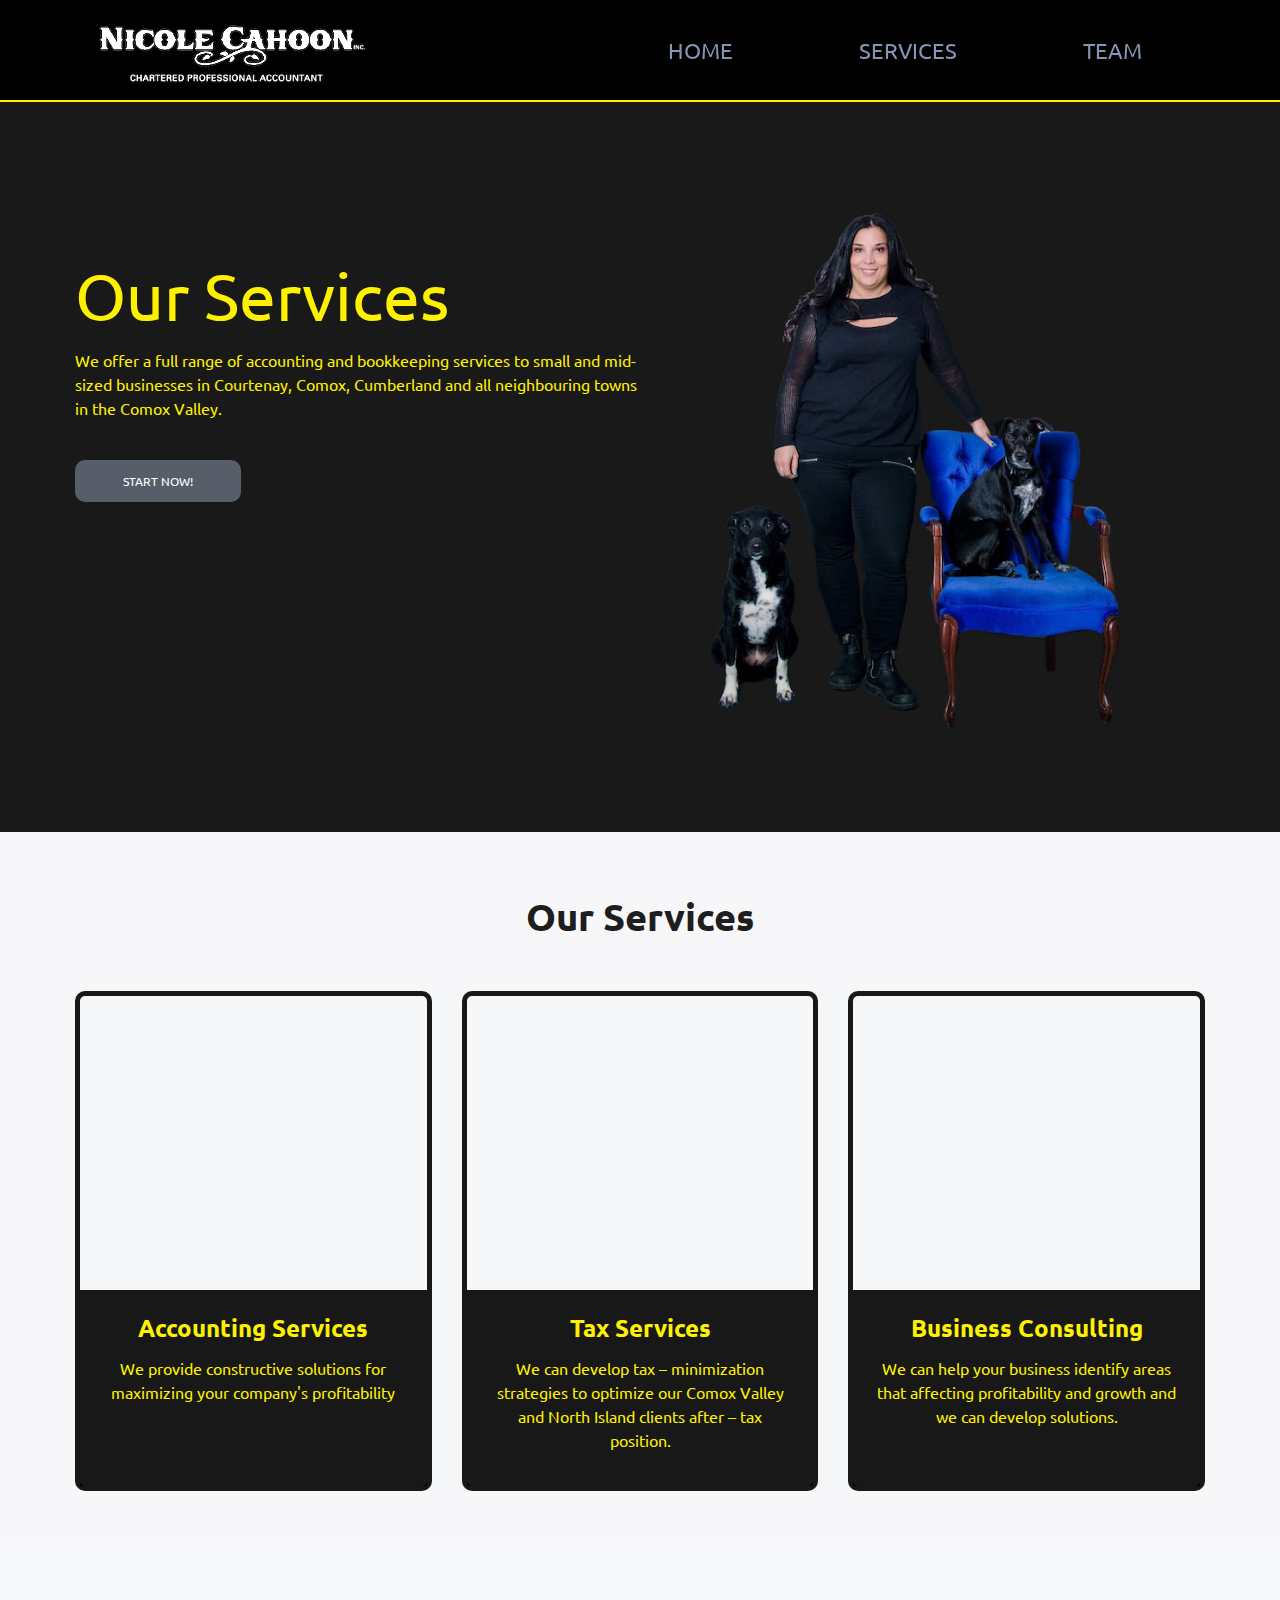
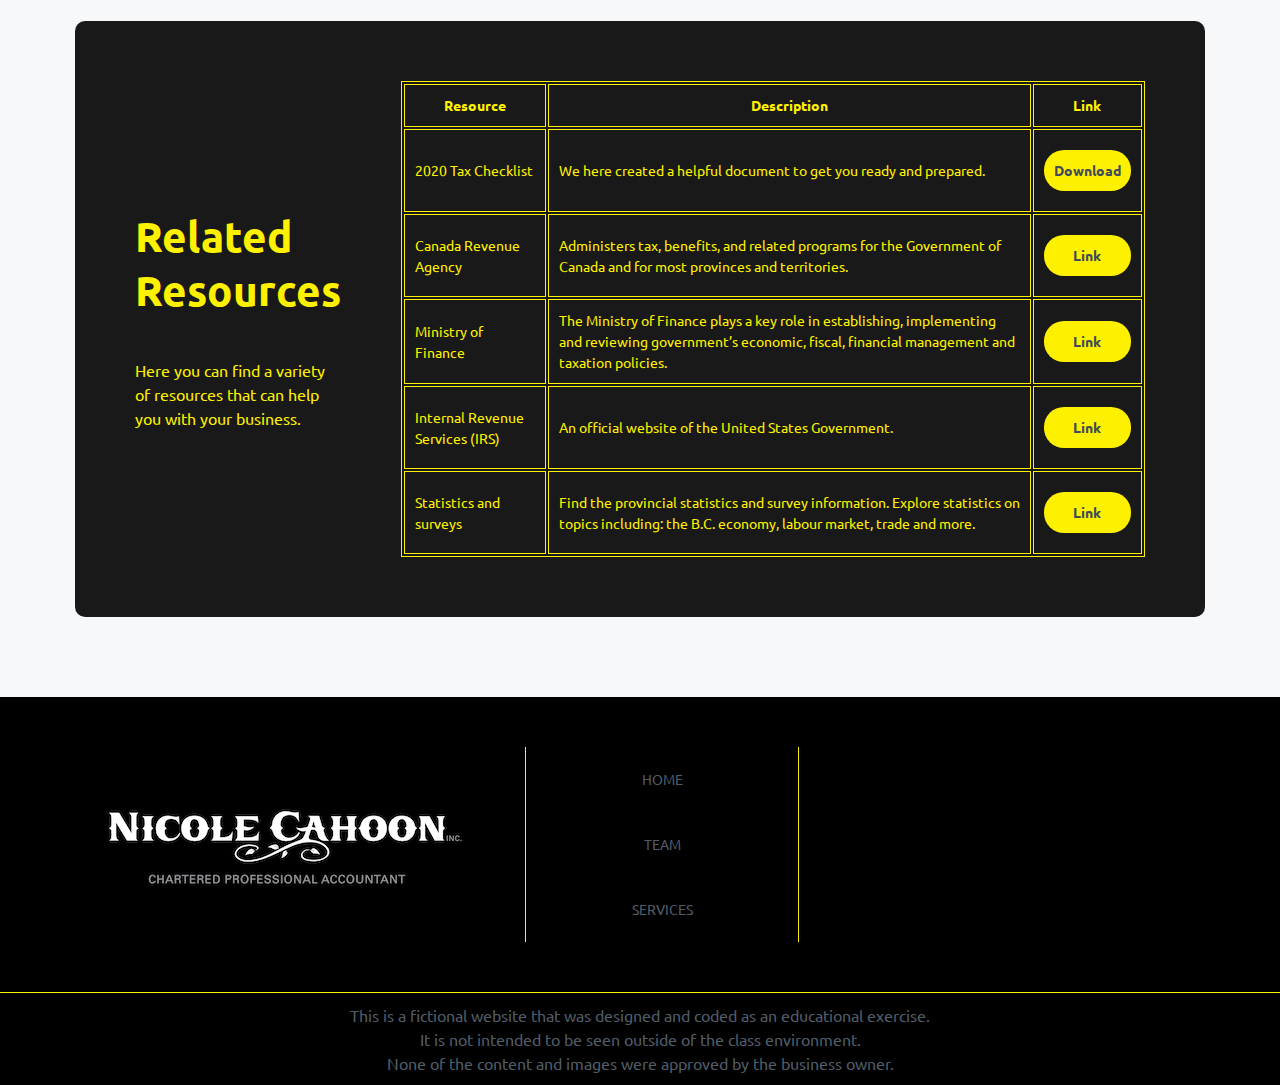
==== services.html @ a98b62b7 "Submit services page" ====
<!DOCTYPE html>
<html lang="en">

<head>
  <meta charset="UTF-8" />
  <meta name="viewport" content="width=device-width, initial-scale=1.0" />
  <title>Nicole Cahoon CPA</title>
  <link rel="stylesheet" href="style.css" />
  <link rel="preconnect" href="https://fonts.googleapis.com" />
  <link rel="preconnect" href="https://fonts.gstatic.com" crossorigin />
  <link
    href="https://fonts.googleapis.com/css2?family=Ubuntu:ital,wght@0,300;0,400;0,500;0,700;1,300;1,400;1,500;1,700&display=swap"
    rel="stylesheet" />
  <link rel="stylesheet" href="https://cdnjs.cloudflare.com/ajax/libs/font-awesome/4.7.0/css/font-awesome.min.css" />
</head>

<body>
  <header class="dark-background">
    <div class="header-container content-width">
      <img class="header-logo" src="./images/Logo.png" alt="logo" />
      <nav>
        <a class="toggle" onclick="showNav()"><i class="fa fa-bars" aria-hidden="true"></i></a>
        <ul id="nav-items">
          <li><a href="index.html">Home</a></li>
          <li><a href="services.html">Services</a></li>
          <li><a href="team.html">Team</a></li>
        </ul>
      </nav>
    </div>
  </header>
  <main>
    <section class="hero dark-background-transparent-dark">
      <div class="hero-container content-width">
        <h1>Our Services</h1>
        <p>
          We offer a full range of accounting and bookkeeping services to small and mid-sized businesses in Courtenay,
          Comox, Cumberland and all neighbouring towns in the Comox Valley.
        </p>
        <a class="button" href="#">Start Now!</a>
      </div>
    </section>
    <section class="services dark-background-transparent-light">
      <div class="content-width">
        <h2>Our Services</h2>
        <div class="services-cards bright-background-transparent">
          <div class="service-card accounting">
            <div class="service-card-text dark-background-transparent-dark">
              <h3>Accounting Services</h3>
              <p>
                We provide constructive solutions for maximizing your company's profitability
              </p>
            </div>
          </div>
          <div class="service-card tax">
            <div class="service-card-text dark-background-transparent-dark">
              <h3>Tax Services</h3>
              <p>
                We can develop tax – minimization strategies to optimize our Comox Valley and North Island clients after
                –
                tax position.
              </p>
            </div>
          </div>
          <div class="service-card consulting">
            <div class="service-card-text dark-background-transparent-dark">
              <h3>Business Consulting</h3>
              <p>
                We can help your business identify areas that affecting profitability and growth and we can develop
                solutions.
              </p>
            </div>
          </div>
        </div>
    </section>
    <section class="resources bright-background-transparent">
      <div class="resources-container content-width">
        <div class="resources-text">
          <h2>Related Resources</h2>
          <p>
            Here you can find a variety of resources that can help you with your business.
          </p>
        </div>
        <div class="resources-table">
          <table>
            <thead>
              <tr>
                <th class="resource">Resource</th>
                <th class="description">Description</th>
                <th class="link">Link</th>
              </tr>
            </thead>
            <tbody>
              <tr>
                <td>2020 Tax Checklist</td>
                <td>We here created a helpful document to get you ready and prepared.</td>
                <td><a href="http://nicolecahoon.com/wp-content/uploads/2021/01/2020-Tax-Checklist.pdf">Download</a>
                </td>
              </tr>
              <tr>
                <td>Canada Revenue Agency</td>
                <td>Administers tax, benefits, and related programs for the Government of Canada and for most provinces
                  and territories.</td>
                <td><a href="http://www.cra-arc.gc.ca/menu-eng.html">Link</a></td>
              </tr>
              <tr>
                <td>Ministry of Finance</td>
                <td>The Ministry of Finance plays a key role in establishing, implementing and reviewing government’s
                  economic, fiscal, financial management and taxation policies. </td>
                <td><a
                    href="https://www2.gov.bc.ca/gov/content/governments/organizational-structure/ministries-organizations/ministries/finance">Link</a>
                </td>
              </tr>
              <tr>
                <td>Internal Revenue Services (IRS)</td>
                <td>An official website of the United States Government.</td>
                <td><a
                    href="https://www2.gov.bc.ca/gov/content/governments/organizational-structure/ministries-organizations/ministries/finance">Link</a>
                </td>
              </tr>
              <tr>
                <td>Statistics and surveys</td>
                <td>Find the provincial statistics and survey information. Explore statistics on topics including: the
                  B.C. economy, labour market, trade and more.</td>
                <td><a href="https://www2.gov.bc.ca/gov/content/data/statistics">Link</a></td>
              </tr>
            </tbody>
          </table>
        </div>
      </div>
    </section>
  </main>
  <footer class="dark-background">
    <div class="footer-container">
      <div class="footer-container-halper">
        <div class="footer-upper-container content-width">
          <div class="footer-logo">
            <img src="./images/Logo.png" alt="logo" />
          </div>
          <div class="footer-nav">
            <a class="footer-home" href="#">Home</a>
            <a class="footer-blog" href="#">Team</a>
            <a class="footer-about" href="#">Services</a>
          </div>
          <iframe class="footer-map content-width"
            src="https://www.google.com/maps/embed?pb=!1m18!1m12!1m3!1d2581.4558475406243!2d-124.99347092341199!3d49.68338797145595!2m3!1f0!2f0!3f0!3m2!1i1024!2i768!4f13.1!3m3!1m2!1s0x54881387ee557a91%3A0xf9df7ea74d2c4403!2sNicole%20Cahoon%2C%20Chartered%20Professional%20Accountant!5e0!3m2!1sen!2sca!4v1731903703342!5m2!1sen!2sca"
            width="600" height="450" style="border:0;" allowfullscreen="" loading="lazy"
            referrerpolicy="no-referrer-when-downgrade"></iframe>
        </div>
      </div>
      <div class="footer-bottom-container content-width">
        <p>This is a fictional website that was
          designed and coded as an educational exercise. <br>It is not intended to be seen
          outside of the class environment. <br>None of the content and images were approved
          by the business owner.</p>
      </div>
    </div>
  </footer>
  <script>
    function showNav() {
      var element = document.getElementById("nav-items");
      element.classList.toggle("show-items");
    }
  </script>
</body>

</html>
---- style.css ----
/*-------- GLOBAL STYLES ---------*/
* {
  box-sizing: border-box;
  margin: 0;
  padding: 0;
}

html {
  font-size: 62.5%;
}

body {
  font-size: 1.4rem;
  font-family: "Ubuntu", serif;
  font-weight: 400;
  color: #FEF100;
  line-height: 1.5;
}

/*-------- TYPOGRAPHY ---------*/

h1 {
  font-size: 3.8rem;
  color: #FEF100;
  line-height: 1.3;
  font-weight: 700;
  padding-left: 15px;
  padding-right: 15px;
}

h2 {
  font-size: 3.8rem;
  color: #FEF100;
  line-height: 1.3;
  font-weight: 700;
  padding: 1rem 0;
}

p {
  padding: 1rem 0;
  font-size: 1.6rem;
}

a {
  color: #424b5a;
  display: block;
  padding: 12px 48px;
  margin: 1rem 0;
}

a.button {
  color: #ffffff;
  text-transform: uppercase;
  background-color: #575d69;
  border-radius: 1rem;
  display: inline-block;
  text-decoration: none;
  font-size: 1.2rem;
}

/*-------- UTILITY ---------*/

.content-width {
  width: 334px;
  margin: auto;
}

.layout-helper {
  display: flex;
}

.bright-background-transparent {
  background-color: rgba(244, 245, 247, 0.7);
}

.dark-background-transparent-light {
  background-color: rgba(247, 247, 249, 1);
}

.dark-background-transparent-dark {
  background-color: rgba(0, 0, 0, 0.9);
}

.bright-background {
  background-color: rgba(244, 245, 247, 1);
}

.dark-background {
  background-color: rgba(0, 0, 0, 1);
}

/*-------- HEADER ---------*/
header {
  display: flex;
  flex-direction: row;
  justify-content: space-between;
  align-items: flex-start;
  border-bottom: 2px solid #FEF100;
}

.header-container {
  display: flex;
  flex-direction: row;
  justify-content: space-between;
  align-items: flex-start;
  filter: brightness(200%);
}

header .header-logo {
  width: 20rem;
}

nav {
  display: flex;
  flex-direction: column;
  text-align: right;
  position: relative;
}

nav a {
  text-decoration: none;
  text-transform: uppercase;
  transition: color 0.3s ease;
}

nav a:hover {
  color: #FEF100;
}

nav ul {
  list-style-type: none;
  margin: 6rem 0;
  padding: 0;
  display: none;
  font-size: 2.2rem;
  position: absolute;
  top: 100%;
  right: 0;
  background-color: rgba(0, 0, 0, 0.9);
  min-width: 20rem;
  border-radius: 0 0 4px 4px;
}

.show-items {
  display: flex;
  flex-direction: column;
  padding: 1rem 2rem;
}

.toggle {
  margin-right: 2rem;
  padding-right: 0;
  position: fixed;
  right: 2rem;
  z-index: 100;
}

/*-------- FOOTER ---------*/

.footer {
  display: flex;
  flex-direction: column;
  justify-content: space-between;
  text-align: center;
  align-items: flex-start;
  filter: brightness(200%);
}

.footer-container {
  display: flex;
  flex-direction: column;
  justify-content: space-between;
  align-items: center;
  text-align: center;
  width: 100%;
}

.footer-container-halper {
  border-bottom: #FEF100 1px solid;
  width: 100%;
}

.footer-upper-container {
  display: flex;
  flex-direction: column;
  justify-content: space-between;
  align-items: center;
  padding-bottom: 5rem;
}

.footer-upper-container a {
  text-decoration: none;
  text-transform: uppercase;
  font-size: 1.4rem;
  font-weight: 400;
  color: #505d68;
}

.footer-bottom-container {
  color: #505d68;
}


.footer-logo {
  order: -1;
}

/*-------- HERO ---------*/

.hero {
  padding-bottom: 5rem;
}

.hero-container {
  background-image: url("images/Hero.png");
  background-repeat: no-repeat;
  background-position: right bottom;
  background-size: 100% auto;
  min-height: 70vh;
  text-align: center;
  padding: 5rem 0;
}

/*-------- SERVICES ---------*/
.services {
  display: flex;
  flex-direction: column;
  align-items: center;
  justify-content: space-between;
  padding: 5rem 0;
  gap: 4rem;
}

.services h2 {
  text-align: center;
  margin-bottom: 4rem;
  /* color: #424b5a; */
  color: rgba(0, 0, 0, 0.9);
}

.services-cards {
  display: flex;
  flex-direction: column;
  gap: 3rem;
  width: 100%;
  max-width: 120rem;
  padding: 0 2rem;
}

.service-card {
  border: 5px solid rgba(0, 0, 0, 0.9);
  border-radius: 1rem;
  /* padding: 3rem; */
  display: flex;
  flex-direction: column;
  align-items: center;
  text-align: center;
  height: 50rem;
  justify-content: flex-end;
}

.service-card-text {
  padding: 2rem;
  height: 40%;
  display: flex;
  flex-direction: column;
  justify-content: flex-start;
}

.service-card h3
{
  color: #FEF100;
  font-size: 2.4rem;
  /* margin-bottom: 1rem; */
}

.service-card p {
  color: #FEF100;
  /* color: rgba(25, 25, 25, 1); */
  margin-bottom: 2rem;
}

.accounting {
  background-image: url("images/accounting.svg");
  background-repeat: no-repeat;
  background-position: top center;
  background-size: 100%;
}

.tax {
  background-image: url("images/tax.svg");
  background-repeat: no-repeat;
  background-position: top center;
  background-size: 100%;
}

.consulting {
  background-image: url("images/consultant.svg");
  background-repeat: no-repeat;
  background-position: top center;
  background-size: 100%;
}


/*-------- VIDEO INTRODUCTION ---------*/
.video-introduction-container {
  padding: 5rem 0;
}

.video-introduction-iframe {
  width: 100%;
  height: calc(100vw * 543 / 966);
  padding: 5rem 0;
}

/*-------- TEAM SECTION ---------*/
.team {
  display: flex;
  flex-direction: column;
  align-items: center;
  padding: 5rem 0;
}

.team h2 {
  color: #424b5a;
  text-align: center;
  margin-bottom: 4rem;
}

.team-cards {
  display: grid;
  grid-template-columns: 1fr;
  gap: 3rem;
  width: 100%;
}

.team-card {
  background-color: rgba(0, 0, 0, 0.9);
  border-radius: 1rem;
  overflow: hidden;
  display: flex;
  flex-direction: column;
  align-items: center;
  text-align: center;
  width: 100%;
}

.team-card__image {
  width: 100%;
  height: 30rem;
  object-fit: cover;
}

.team-card__content {
  padding: 2rem;
}

.team-card__name {
  color: #FEF100;
  font-size: 2.4rem;
  margin-bottom: 0.5rem;
}

.team-card__title {
  color: #FEF100;
  font-size: 1.6rem;
  opacity: 0.8;
  margin-bottom: 1.5rem;
}

.team-card__description {
  color: #FEF100;
  font-size: 1.4rem;
  line-height: 1.6;
}

/*-------- TESTIMONIALS ---------*/
/* .testimonials {
  padding: 5rem 0;
} */

.testimonials-container {
  display: flex;
  flex-direction: column;
  align-items: center;
  justify-content: center;
  margin: 0 auto;
  padding: 4rem 0;
}

.testimonials-container h2 {
  text-align: center;
  margin-bottom: 5rem;
}

.testimonials-cards {
  display: grid;
  grid-template-columns: 1fr;
  gap: 4rem;
  width: 100%;
}

.testimonial-card {
  background-color: rgba(0, 0, 0, 0.9);
  border-radius: 1rem;
  padding: 3rem;
  position: relative;
}

.testimonial-card blockquote {
  display: flex;
  flex-direction: column;
  justify-content: space-between;
  position: relative;
  padding: 2rem 0;
  height: 100%;
}

.testimonial-card__content {
  font-size: 1.6rem;
  line-height: 1.6;
  margin-bottom: 2rem;
  color: #FEF100;
}

.testimonial-card__author {
  display: flex;
  align-items: center;
  gap: 1.5rem;
  margin-top: 2rem;
}

.testimonial-card__author-image {
  width: 6rem;
  height: 6rem;
  border-radius: 50%;
  object-fit: cover;
}

.testimonial-card__author-info {
  display: flex;
  flex-direction: column;
}

.testimonial-card__author-name {
  font-size: 1.8rem;
  font-weight: 700;
  color: #FEF100;
  margin: 0;
}

.testimonial-card__author-title {
  font-size: 1.4rem;
  color: #FEF100;
  opacity: 0.8;
  margin: 0;
}

/*--- CALL-TO-ACTION ---*/

.call-to-action {
  display: flex;
  justify-content: center;
  margin: 0 auto;
  padding: 5rem 0;
  align-items: center;
}

.call-to-action-container {
  display: flex;
  flex-direction: column;
  align-items: center;
  /* max-width: 60rem; */
  /* width: 100%; */
  margin: 0;
  padding: 4rem 2rem;
  background-color: rgba(0, 0, 0, 0.9);
  border-radius: 1rem;
}

.call-to-action h2 {
  text-align: center;
  margin-bottom: 3rem;
}

.call-to-action-text {
  width: 100%;
}

.appointment-form {
  width: 100%;
  flex-grow: 2;
  /* max-width: 50rem; */
}

.form-group {
  margin-bottom: 2rem;
}

.form-label {
  display: block;
  color: #FEF100;
  font-size: 1.6rem;
  margin-bottom: 0.8rem;
}

.form-input,
.form-select,
.form-textarea {
  width: 100%;
  padding: 1.2rem;
  border: 1px solid rgba(254, 241, 0, 0.3);
  border-radius: 0.5rem;
  background-color: rgba(255, 255, 255, 0.05);
  color: #FEF100;
  font-size: 1.6rem;
  /* transition: all 0.3s ease; */
}

.form-input:focus,
.form-select:focus,
.form-textarea:focus {
  outline: none;
  border-color: #FEF100;
  background-color: rgba(255, 255, 255, 0.1);
}

.form-select {
  appearance: none;
  /* background-image: url("data:image/svg+xml,%3Csvg xmlns='http://www.w3.org/2000/svg' width='12' height='12' fill='%23FEF100' viewBox='0 0 16 16'%3E%3Cpath d='M8 11L3 6h10l-5 5z'/%3E%3C/svg%3E"); */
  background-repeat: no-repeat;
  background-position: right 1.2rem center;
  padding-right: 3rem;
}

.form-textarea {
  resize: vertical;
  min-height: 12rem;
}

.form-submit {
  width: 100%;
  padding: 1.5rem;
  background-color: #FEF100;
  color: rgba(0, 0, 0, 0.9);
  border: none;
  border-radius: 0.5rem;
  font-size: 1.6rem;
  font-weight: 700;
  text-transform: uppercase;
  cursor: pointer;
  transition: all 0.3s ease;
}

.form-submit:hover {
  background-color: rgba(254, 241, 0, 0.8);
  transform: translateY(-2px);
}

.form-submit:active {
  transform: translateY(0);
}

/* Form validation styles */
.form-input:invalid,
.form-select:invalid,
.form-textarea:invalid {
  border-color: #ff4646;
}

.error-message {
  color: #ff4646;
  font-size: 1.4rem;
  margin-top: 0.5rem;
  display: none;
}

.form-input:invalid + .error-message {
  display: block;
}

/* RESOURCES TABLE */
.resources {
  display: flex;
  justify-content: center;
  margin: 0 auto;
  padding: 5rem 0;
  align-items: center;
}

.resources-container {
  display: flex;
  flex-direction: column;
  align-items: center;
  margin: 0;
  padding: 4rem 2rem;
  background-color: rgba(0, 0, 0, 0.9);
  border-radius: 1rem;
}

.resources-container table {
  width: 100%;
}

.resources-container table, th, td  {
  /* border-collapse: collapse; */
  border: 1px solid #FEF100;
}

.resources-container th, td {
  padding: 1rem;
}

.resources-container tr:hover {
  background-color: rgba(254, 241, 0, 0.1);
}

.resources-container a {
  text-decoration: none;
  height: auto;
  padding: 1rem;
  border-radius: 2rem;
  background-color: #FEF100;
  color: #424b5a;
  text-align: center;
  font-weight: 700;
  width: 100%;
}

.resources-container th.resource {
  width: 20%;
}

.resources-container th.description {
  width: 70%;
}

.resources-container th.link {
  width: 10%;
}

/*-------- LARGE DEVICES (desktops, 1200px and up) ---------*/

@media only screen and (min-width: 1200px) {
  h1 {
    font-size: 6.6rem;
    font-weight: 400;
    padding-left: 0;
    padding-right: 0;
    width: 50%;
  }

  a {
    display: inline-block;
  }

  .content-width {
    width: 1130px;
    margin: auto;
  }

  /* LARGE HEADER */
  nav {
    text-align: left;
    flex-direction: row-reverse;
    justify-content: space-between;
    /* flex-grow: 2; */
  }

  .toggle {
    display: none;
  }

  #nav-items {
    display: flex;
    flex-direction: row;
  }

  .header-container {
    display: flex;
    flex-direction: row;
    justify-content: space-between;
    align-items: center;
    filter: brightness(200%);
    height: 10rem;
  }

  header .header-logo {
    width: 30rem;
  }

  /* LARGE HERO */

  .hero {
    padding: 5rem;
  }

  .hero-container {
    background-size: 55% auto;
    background-position: right;
    text-align: initial;
    height: initial;
    padding: 10rem 0;
  }

  section.hero p {
    padding-bottom: 30px;
    padding-left: 0;
    padding-right: 0;
    width: 50%;
  }

  .main {
    display: flex;
  }

  .services-cards {
    flex-direction: row;
    justify-content: space-between;
    padding: 0;
  }

  .service-card {
    width: 32%;
    min-height: 40rem;
    display: flex;
    align-items: center;
    justify-content: flex-end;
  }

  .service-card:hover {
    transform: translateY(-5px);
  }

  .accounting {
    background-image: url("images/accounting.svg");
    background-repeat: no-repeat;
    background-position: top center;
    background-size: 80%;
  }

  .tax {
    background-image: url("images/tax.svg");
    background-repeat: no-repeat;
    background-position: top center;
    background-size: 80%;
  }

  .consulting {
    background-image: url("images/consultant.svg");
    background-repeat: no-repeat;
    background-position: top center;
    background-size: 80%;
  }

  .team-cards {
    grid-template-columns: repeat(3, 1fr);
  }

  .team-card {
    min-height: 45rem;
  }

  .team-card:hover {
    transform: translateY(-5px);
  }

  /* LARGE TESTIMONIALS */
  /* .testimonials-container {
    width: 144rem;
  } */

  /*-------- FOOTER ---------*/

  .footer-container {
    display: flex;
    flex-direction: column;
    justify-content: space-between;
    align-items: center;
    text-align: center;
    width: 100%;
  }

  .footer-container-halper {
    border-bottom: #FEF100 1px solid;
    width: 100%;
  }

  .footer-upper-container {
    gap: 5rem;
    flex-direction: row;
    padding-top: 5rem;
  }

  .footer-logo {
    order: 0;
    /* flex-grow: 1; */
  }

  .footer-nav {
    border-left: #FEF100 1px solid;
    border-right: #FEF100 1px solid;
  }

  .footer-nav a:hover {
    color: #FEF100;
  }

  .footer-map {
    width: 50%;
    height: auto;
  }

  nav ul {
    position: static;
    background-color: transparent;
    min-width: auto;
  }

  nav ul li {
    padding: 0 1.5rem;
  }

  nav ul li:hover {
    background-color: transparent;
  }

  nav a:hover {
    color: rgba(254, 241, 0, 0.7);
  }

  /* LARGE TESTIMONIALS */
  .testimonials-cards {
    grid-template-columns: repeat(2, 1fr);
  }

  .testimonials-container {
    padding: 6rem 2rem;
  }

  .testimonial-card {
    transition: transform 0.3s ease;
  }

  .testimonial-card:hover {
    transform: translateY(-5px);
  }

  /*--- CALL-TO-ACTION ---*/

  .call-to-action {
    padding: 8rem 0;
  }

  .call-to-action-text {
    width: 30%;
  }
  .call-to-action-container {
    max-width: 120rem;
    flex-direction: row;
    justify-content: space-between;
    gap: 6rem;
    padding: 6rem;
  }

  .call-to-action h2 {
    text-align: left;
    font-size: 4.2rem;
    margin-bottom: 2rem;
  }

  .appointment-form {
    flex: 1;
    max-width: 60rem;
    background-color: rgba(255, 255, 255, 0.05);
    padding: 4rem;
    border-radius: 1rem;
    border: 1px solid rgba(254, 241, 0, 0.1);
  }

  .form-row {
    display: grid;
    grid-template-columns: repeat(2, 1fr);
    gap: 2rem;
  }

  .form-submit {
    font-size: 1.8rem;
    padding: 1.8rem;
  }

  .form-input,
  .form-select,
  .form-textarea {
    padding: 1.5rem;
    font-size: 1.6rem;
  }

  .form-label {
    font-size: 1.6rem;
    margin-bottom: 1rem;
  }

  .form-textarea {
    min-height: 15rem;
  }

  .resources {
    padding: 8rem 0;
  }

  .resources-text {
    width: 30%;
  }
  .resources-container {
    max-width: 120rem;
    flex-direction: row;
    justify-content: space-between;
    gap: 6rem;
    padding: 6rem;
  }

  .resources h2 {
    text-align: left;
    font-size: 4.2rem;
    margin-bottom: 2rem;
  }

}
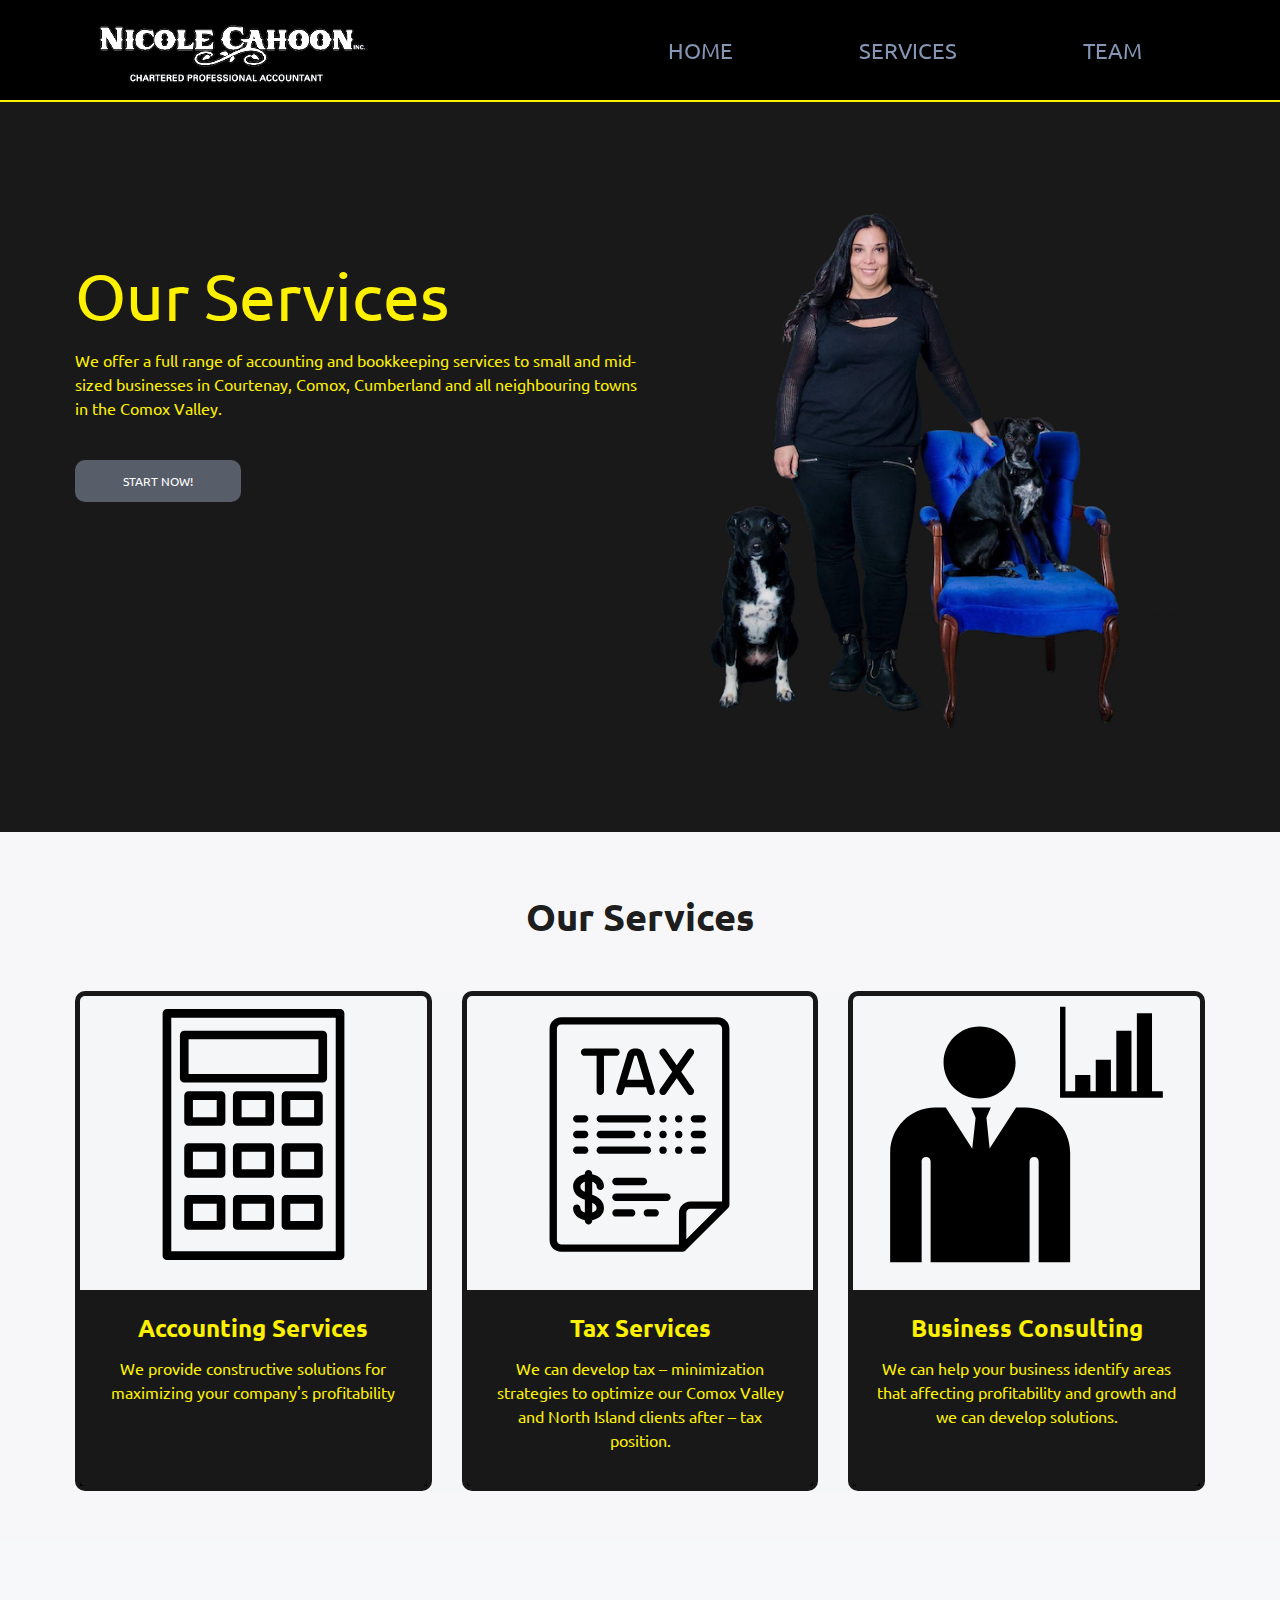
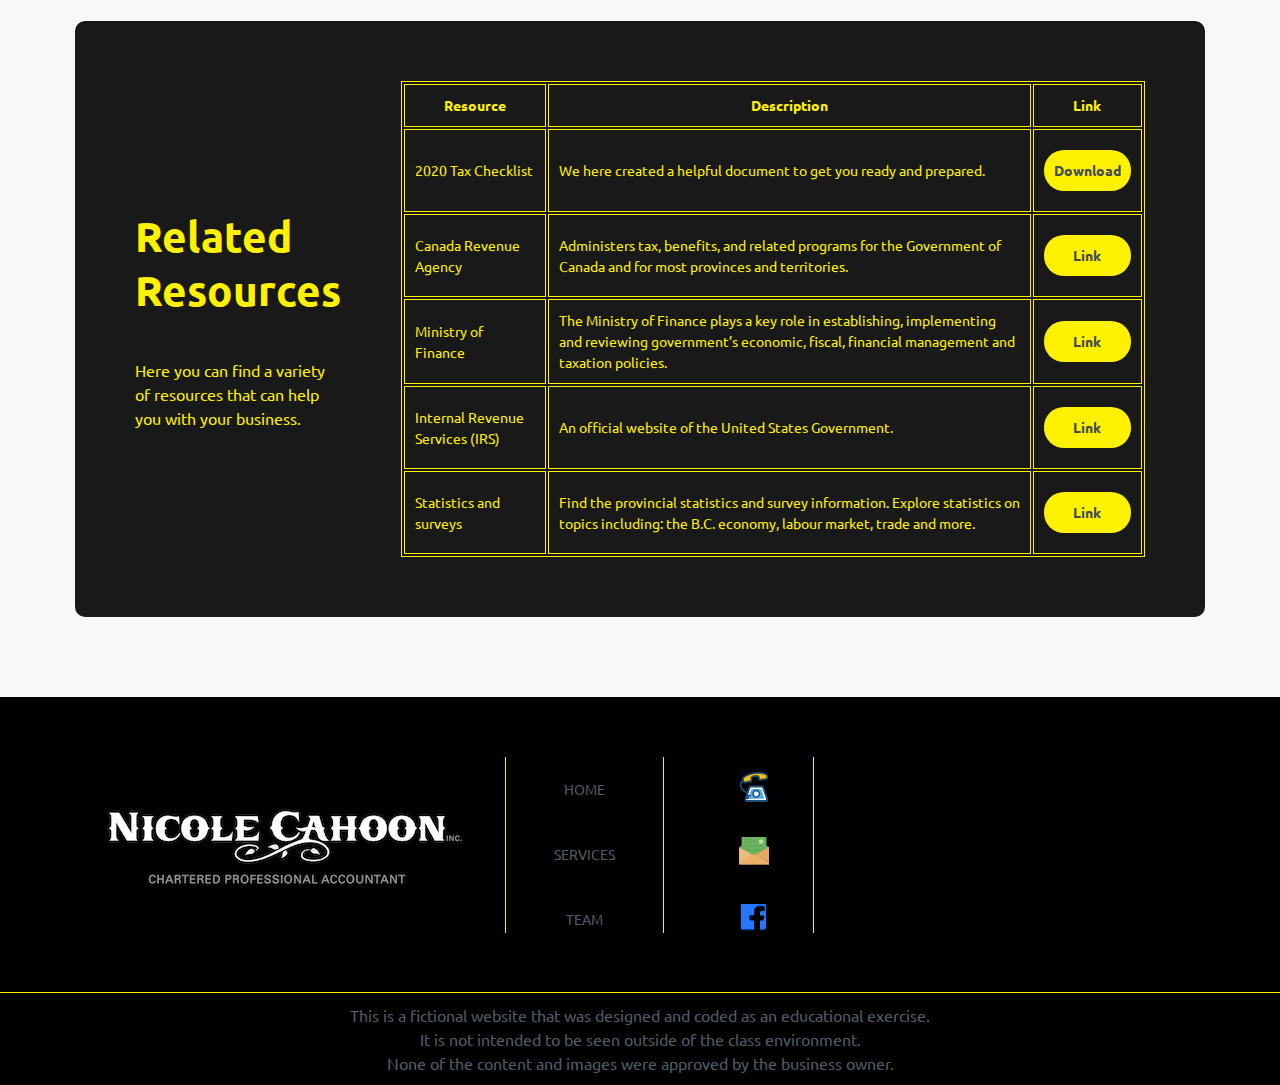
==== commit b6c94c79: "Improve some details." ====
--- a/services.html
+++ b/services.html
@@ -137,9 +137,14 @@
             <img src="./images/Logo.png" alt="logo" />
           </div>
           <div class="footer-nav">
-            <a class="footer-home" href="#">Home</a>
-            <a class="footer-blog" href="#">Team</a>
-            <a class="footer-about" href="#">Services</a>
+            <a class="footer-home" href="index.html">Home</a>
+            <a class="footer-services" href="services.html">Services</a>
+            <a class="footer-team" href="team.html">Team</a>
+          </div>
+          <div class="footer-contact-info">
+            <a href="tel:250-871-1121"><img src="./images/phone.svg" alt="phone"></a>
+            <a href="mailto:nicole@nicolecahoon.com"><img src="./images/email.svg" alt="email"></a>
+            <a href="http://facebook.com/nicolecahooninc"><img src="./images/facebook.svg" alt="facebook"></a>
           </div>
           <iframe class="footer-map content-width"
             src="https://www.google.com/maps/embed?pb=!1m18!1m12!1m3!1d2581.4558475406243!2d-124.99347092341199!3d49.68338797145595!2m3!1f0!2f0!3f0!3m2!1i1024!2i768!4f13.1!3m3!1m2!1s0x54881387ee557a91%3A0xf9df7ea74d2c4403!2sNicole%20Cahoon%2C%20Chartered%20Professional%20Accountant!5e0!3m2!1sen!2sca!4v1731903703342!5m2!1sen!2sca"
--- a/style.css
+++ b/style.css
@@ -125,6 +125,7 @@
 
 nav a:hover {
   color: #FEF100;
+  transform: translateY(-5px) scale(1.15);
 }
 
 nav ul {
@@ -205,6 +206,19 @@
   order: -1;
 }
 
+.footer-contact-info {
+  display: flex;
+  flex-direction: row;
+}
+
+.footer-contact-info img {
+  margin: 0;
+  padding: 0;
+  width: 3rem;
+  height: auto;
+}
+
+
 /*-------- HERO ---------*/
 
 .hero {
@@ -301,6 +315,26 @@
   background-size: 100%;
 }
 
+.explore-our-services-button {
+  color: #FEF100;
+  background-color: rgba(0, 0, 0, 0.9);
+  padding: 1rem 2rem;
+  border-radius: 1rem;
+  text-decoration: none;
+  font-weight: 700;
+  font-size: 1.8rem;
+  text-transform: uppercase;
+  text-align: center;
+  letter-spacing: 0.1rem;
+  /* border: 2px solid rgba(0, 0, 0, 0.9); */
+}
+
+.explore-our-services-button:hover {
+  background-color: rgba(254, 241, 0, 0.8);
+  color: rgba(0, 0, 0, 0.9);
+  border: 2px solid rgba(0, 0, 0, 0.9);
+}
+
 
 /*-------- VIDEO INTRODUCTION ---------*/
 .video-introduction-container {
@@ -325,6 +359,21 @@
   color: #424b5a;
   text-align: center;
   margin-bottom: 4rem;
+}
+
+.team h3 {
+  color: #FEF100;
+  text-align: center;
+  margin: 2rem 0;
+  font-weight: 700;
+  font-size: 2.4rem;
+}
+
+.team p {
+  color: #FEF100;
+  padding: 0 2rem;
+  text-align: center;
+  font-size: 1.8rem;
 }
 
 .team-cards {
@@ -335,19 +384,46 @@
 }
 
 .team-card {
+  /* background-color: rgba(0, 0, 0, 0.9); */
+  border-radius: 1rem;
+  /* border: 3px solid rgba(0, 0, 0, 0.9); */
+  overflow: hidden;
+  display: flex;
+  flex-direction: column;
+  align-items: center;
+  text-align: center;
+  width: 100%;
+}
+
+.meet-our-team-button {
+  color: #FEF100;
   background-color: rgba(0, 0, 0, 0.9);
+  padding: 1rem 2rem;
   border-radius: 1rem;
-  overflow: hidden;
-  display: flex;
-  flex-direction: column;
-  align-items: center;
-  text-align: center;
+  text-decoration: none;
+  font-weight: 700;
+  font-size: 1.8rem;
+  text-transform: uppercase;
+  text-align: center;
+  letter-spacing: 0.2rem;
+  /* border: 2px solid rgba(0, 0, 0, 0.9); */
+}
+
+.meet-our-team-button:hover {
+  background-color: rgba(254, 241, 0, 0.8);
+  color: rgba(0, 0, 0, 0.9);
+  border: 2px solid rgba(0, 0, 0, 0.9);
+}
+
+.team-card__text{
+  background-color: rgba(0, 0, 0, 0.9);
+  height: 20%;
   width: 100%;
 }
 
 .team-card__image {
   width: 100%;
-  height: 30rem;
+  height: 40rem;
   object-fit: cover;
 }
 
@@ -372,6 +448,16 @@
   color: #FEF100;
   font-size: 1.4rem;
   line-height: 1.6;
+}
+
+.team-page-team-cards {
+  display: grid;
+  grid-template-columns: 1fr;
+  gap: 0;
+}
+
+.team-page-team-card__text {
+  height: 50%;
 }
 
 /*-------- TESTIMONIALS ---------*/
@@ -554,7 +640,8 @@
 
 .form-submit:hover {
   background-color: rgba(254, 241, 0, 0.8);
-  transform: translateY(-2px);
+  /* transform: translateY(-2px); */
+  transform: translateY(-5px) scale(1.05);
 }
 
 .form-submit:active {
@@ -726,10 +813,12 @@
     display: flex;
     align-items: center;
     justify-content: flex-end;
+    transition: transform 0.3s ease;
   }
 
   .service-card:hover {
-    transform: translateY(-5px);
+    /* transform: translateY(-5px); */
+    transform: translateY(-5px) scale(1.05);
   }
 
   .accounting {
@@ -753,16 +842,54 @@
     background-size: 80%;
   }
 
+  .explore-our-services-button {
+    border-radius: 0 2rem 2rem 0;
+    width: 3%;
+    writing-mode: vertical-rl;
+    text-orientation: mixed;
+    text-align: center;
+    letter-spacing: 1rem;
+    font-size: 2rem;
+    margin: 0;
+    padding: 0;
+  }
+
   .team-cards {
-    grid-template-columns: repeat(3, 1fr);
+    display: flex;
+    flex-direction: row;
+    width: 100%;
   }
 
   .team-card {
-    min-height: 45rem;
+    min-height: 50rem;
+    transition: transform 0.3s ease;
   }
 
   .team-card:hover {
-    transform: translateY(-5px);
+    /* transform: translateY(-5px); */
+    transform: translateY(-5px) scale(1.05);
+  }
+
+  .team-page-team-cards {
+    display: grid;
+    grid-template-columns: 1fr 1fr;
+    gap: 3rem;
+  }
+
+  .team-page-team-card__text {
+    height: 40rem;
+  }
+
+  .meet-our-team-button {
+    border-radius: 0 2rem 2rem 0;
+    width: 10%;
+    writing-mode: vertical-rl;
+    text-orientation: mixed;
+    text-align: center;
+    letter-spacing: 1.5rem;
+    font-size: 2rem;
+    margin: 0;
+    padding: 0;
   }
 
   /* LARGE TESTIMONIALS */
@@ -787,8 +914,11 @@
   }
 
   .footer-upper-container {
-    gap: 5rem;
-    flex-direction: row;
+    gap: 3rem;
+    /* display: flex; */
+    display: grid;
+    grid-template-columns: 1fr 1fr 1fr 3fr;
+    /* justify-content: space-between; */
     padding-top: 5rem;
   }
 
@@ -798,17 +928,44 @@
   }
 
   .footer-nav {
+    margin: 0;
+    padding: 0;
     border-left: #FEF100 1px solid;
     border-right: #FEF100 1px solid;
+    height: 90%;
   }
 
   .footer-nav a:hover {
     color: #FEF100;
+    transform: translateY(-5px) scale(1.15);
   }
 
   .footer-map {
-    width: 50%;
+    width: 90%;
     height: auto;
+  }
+
+  .footer-contact-info {
+    border-right: #FEF100 1px solid;
+    display: flex;
+    flex-direction: column;
+    justify-content: space-between;
+    height: 90%;
+  }
+
+  .footer-contact-info img {
+    width: 3rem;
+    margin: 0;
+    padding: 0;
+  }
+
+  .footer-contact-info a {
+    margin: 1.5rem;
+    padding: 0;
+  }
+
+  .footer-contact-info a:hover {
+    transform: translateY(-5px) scale(1.15);
   }
 
   nav ul {
@@ -827,6 +984,7 @@
 
   nav a:hover {
     color: rgba(254, 241, 0, 0.7);
+    transform: translateY(-5px) scale(1.15);
   }
 
   /* LARGE TESTIMONIALS */
@@ -843,7 +1001,8 @@
   }
 
   .testimonial-card:hover {
-    transform: translateY(-5px);
+    /* transform: translateY(-5px); */
+    transform: translateY(-5px) scale(1.05);
   }
 
   /*--- CALL-TO-ACTION ---*/
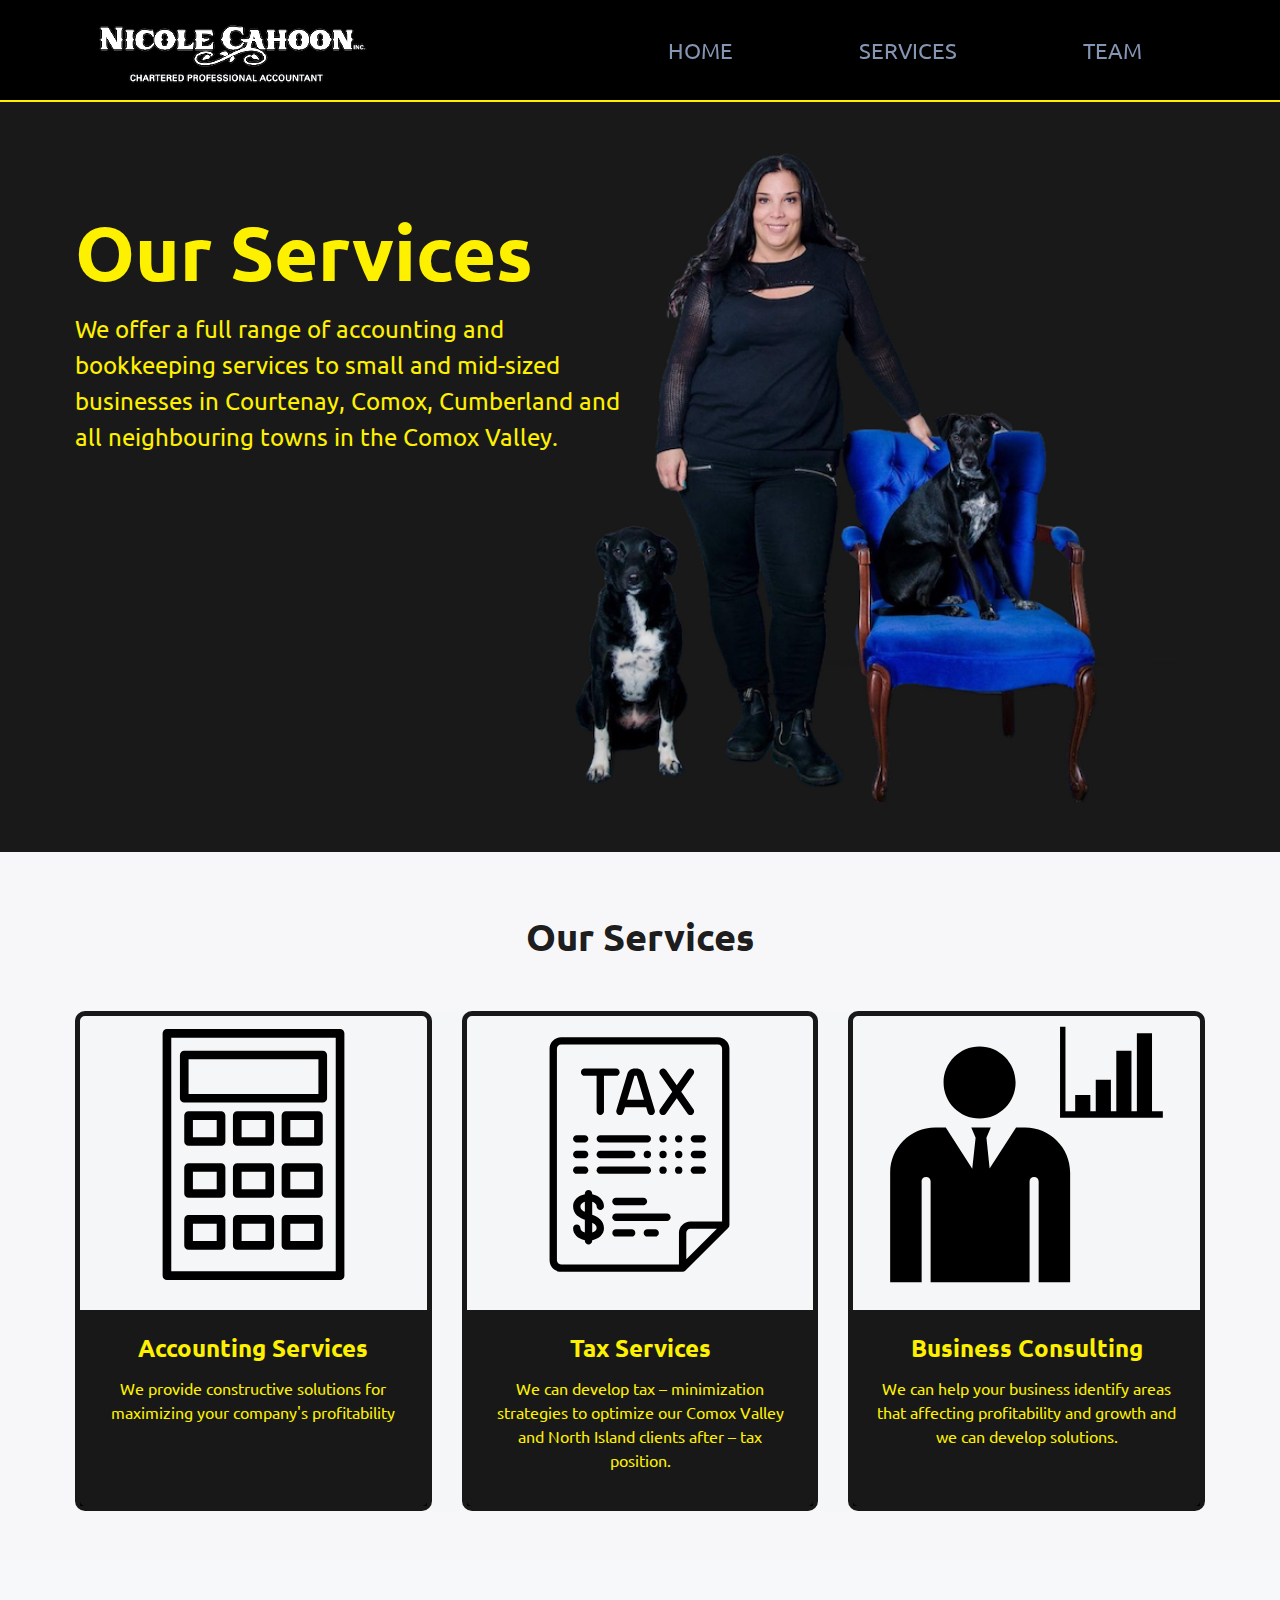
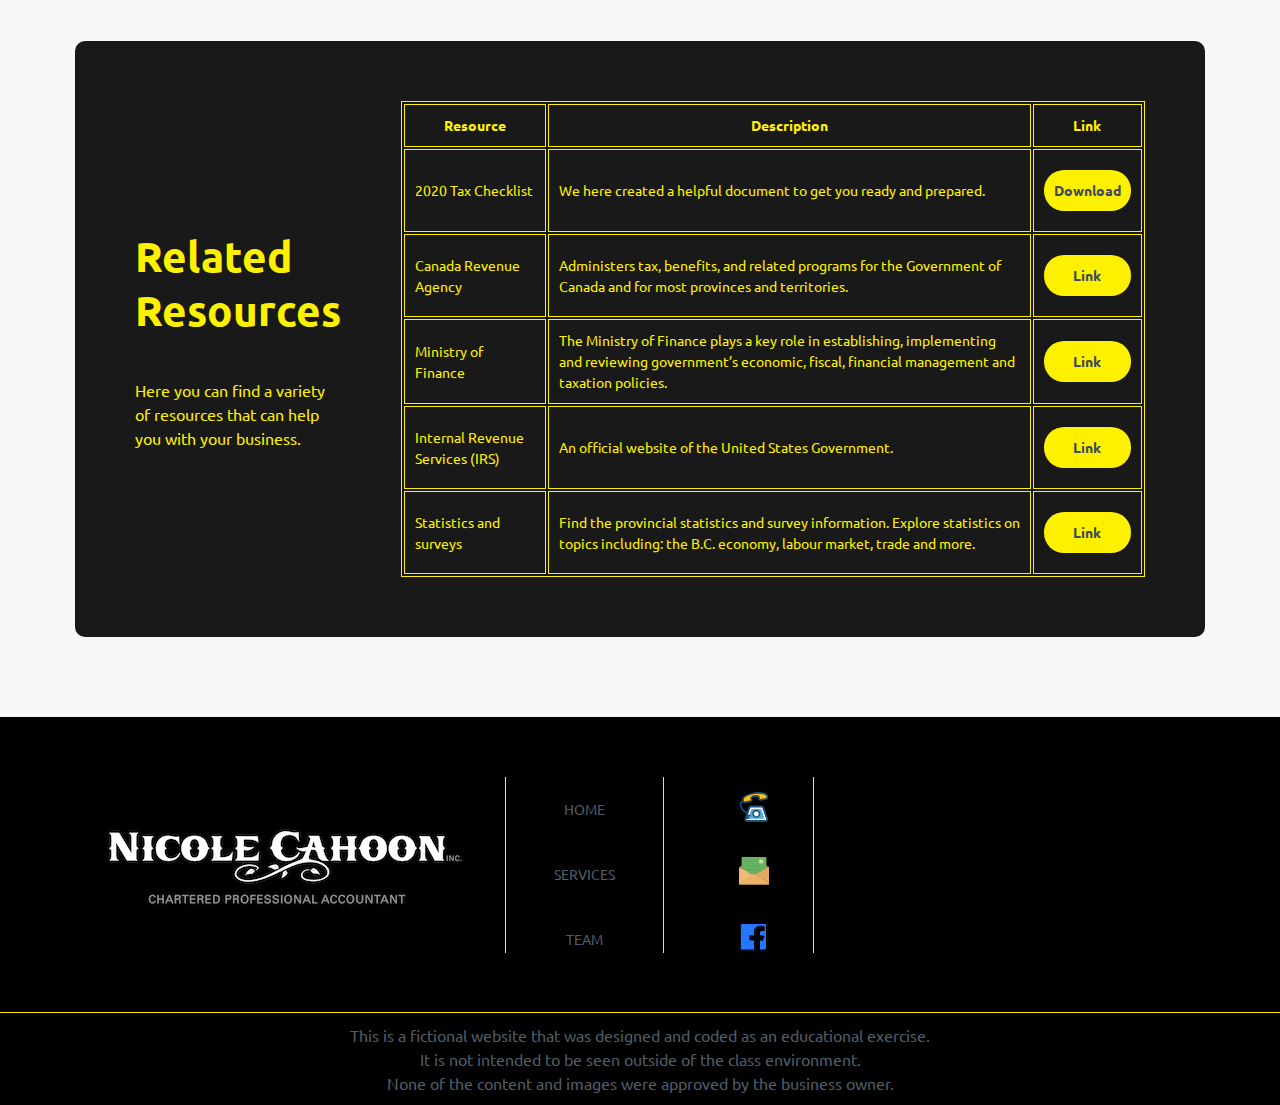
==== commit 71165537: "Format code" ====
--- a/services.html
+++ b/services.html
@@ -36,7 +36,6 @@
           We offer a full range of accounting and bookkeeping services to small and mid-sized businesses in Courtenay,
           Comox, Cumberland and all neighbouring towns in the Comox Valley.
         </p>
-        <a class="button" href="#">Start Now!</a>
       </div>
     </section>
     <section class="services dark-background-transparent-light">
@@ -144,7 +143,8 @@
           <div class="footer-contact-info">
             <a href="tel:250-871-1121"><img src="./images/phone.svg" alt="phone"></a>
             <a href="mailto:nicole@nicolecahoon.com"><img src="./images/email.svg" alt="email"></a>
-            <a href="http://facebook.com/nicolecahooninc"><img src="./images/facebook.svg" alt="facebook"></a>
+            <a href="http://facebook.com/nicolecahooninc" target="_blank"><img src="./images/facebook.svg"
+                alt="facebook"></a>
           </div>
           <iframe class="footer-map content-width"
             src="https://www.google.com/maps/embed?pb=!1m18!1m12!1m3!1d2581.4558475406243!2d-124.99347092341199!3d49.68338797145595!2m3!1f0!2f0!3f0!3m2!1i1024!2i768!4f13.1!3m3!1m2!1s0x54881387ee557a91%3A0xf9df7ea74d2c4403!2sNicole%20Cahoon%2C%20Chartered%20Professional%20Accountant!5e0!3m2!1sen!2sca!4v1731903703342!5m2!1sen!2sca"
--- a/style.css
+++ b/style.css
@@ -228,9 +228,9 @@
 .hero-container {
   background-image: url("images/Hero.png");
   background-repeat: no-repeat;
-  background-position: right bottom;
+  background-position: bottom;
   background-size: 100% auto;
-  min-height: 70vh;
+  min-height: 60vh;
   text-align: center;
   padding: 5rem 0;
 }
@@ -248,7 +248,6 @@
 .services h2 {
   text-align: center;
   margin-bottom: 4rem;
-  /* color: #424b5a; */
   color: rgba(0, 0, 0, 0.9);
 }
 
@@ -264,7 +263,6 @@
 .service-card {
   border: 5px solid rgba(0, 0, 0, 0.9);
   border-radius: 1rem;
-  /* padding: 3rem; */
   display: flex;
   flex-direction: column;
   align-items: center;
@@ -281,16 +279,13 @@
   justify-content: flex-start;
 }
 
-.service-card h3
-{
+.service-card h3 {
   color: #FEF100;
   font-size: 2.4rem;
-  /* margin-bottom: 1rem; */
 }
 
 .service-card p {
   color: #FEF100;
-  /* color: rgba(25, 25, 25, 1); */
   margin-bottom: 2rem;
 }
 
@@ -326,7 +321,6 @@
   text-transform: uppercase;
   text-align: center;
   letter-spacing: 0.1rem;
-  /* border: 2px solid rgba(0, 0, 0, 0.9); */
 }
 
 .explore-our-services-button:hover {
@@ -384,9 +378,7 @@
 }
 
 .team-card {
-  /* background-color: rgba(0, 0, 0, 0.9); */
   border-radius: 1rem;
-  /* border: 3px solid rgba(0, 0, 0, 0.9); */
   overflow: hidden;
   display: flex;
   flex-direction: column;
@@ -406,7 +398,7 @@
   text-transform: uppercase;
   text-align: center;
   letter-spacing: 0.2rem;
-  /* border: 2px solid rgba(0, 0, 0, 0.9); */
+  height: auto;
 }
 
 .meet-our-team-button:hover {
@@ -415,9 +407,9 @@
   border: 2px solid rgba(0, 0, 0, 0.9);
 }
 
-.team-card__text{
+.team-card__text {
   background-color: rgba(0, 0, 0, 0.9);
-  height: 20%;
+  height: auto;
   width: 100%;
 }
 
@@ -461,9 +453,6 @@
 }
 
 /*-------- TESTIMONIALS ---------*/
-/* .testimonials {
-  padding: 5rem 0;
-} */
 
 .testimonials-container {
   display: flex;
@@ -556,8 +545,6 @@
   display: flex;
   flex-direction: column;
   align-items: center;
-  /* max-width: 60rem; */
-  /* width: 100%; */
   margin: 0;
   padding: 4rem 2rem;
   background-color: rgba(0, 0, 0, 0.9);
@@ -576,7 +563,6 @@
 .appointment-form {
   width: 100%;
   flex-grow: 2;
-  /* max-width: 50rem; */
 }
 
 .form-group {
@@ -600,7 +586,6 @@
   background-color: rgba(255, 255, 255, 0.05);
   color: #FEF100;
   font-size: 1.6rem;
-  /* transition: all 0.3s ease; */
 }
 
 .form-input:focus,
@@ -613,7 +598,6 @@
 
 .form-select {
   appearance: none;
-  /* background-image: url("data:image/svg+xml,%3Csvg xmlns='http://www.w3.org/2000/svg' width='12' height='12' fill='%23FEF100' viewBox='0 0 16 16'%3E%3Cpath d='M8 11L3 6h10l-5 5z'/%3E%3C/svg%3E"); */
   background-repeat: no-repeat;
   background-position: right 1.2rem center;
   padding-right: 3rem;
@@ -640,30 +624,11 @@
 
 .form-submit:hover {
   background-color: rgba(254, 241, 0, 0.8);
-  /* transform: translateY(-2px); */
   transform: translateY(-5px) scale(1.05);
 }
 
 .form-submit:active {
   transform: translateY(0);
-}
-
-/* Form validation styles */
-.form-input:invalid,
-.form-select:invalid,
-.form-textarea:invalid {
-  border-color: #ff4646;
-}
-
-.error-message {
-  color: #ff4646;
-  font-size: 1.4rem;
-  margin-top: 0.5rem;
-  display: none;
-}
-
-.form-input:invalid + .error-message {
-  display: block;
 }
 
 /* RESOURCES TABLE */
@@ -689,12 +654,14 @@
   width: 100%;
 }
 
-.resources-container table, th, td  {
-  /* border-collapse: collapse; */
+.resources-container table,
+th,
+td {
   border: 1px solid #FEF100;
 }
 
-.resources-container th, td {
+.resources-container th,
+td {
   padding: 1rem;
 }
 
@@ -730,8 +697,8 @@
 
 @media only screen and (min-width: 1200px) {
   h1 {
-    font-size: 6.6rem;
-    font-weight: 400;
+    font-size: 7.6rem;
+    font-weight: 700;
     padding-left: 0;
     padding-right: 0;
     width: 50%;
@@ -751,7 +718,6 @@
     text-align: left;
     flex-direction: row-reverse;
     justify-content: space-between;
-    /* flex-grow: 2; */
   }
 
   .toggle {
@@ -783,14 +749,15 @@
   }
 
   .hero-container {
-    background-size: 55% auto;
+    background-size: 70% auto;
     background-position: right;
     text-align: initial;
     height: initial;
-    padding: 10rem 0;
+    min-height: 65rem;
   }
 
   section.hero p {
+    font-size: 2.4rem;
     padding-bottom: 30px;
     padding-left: 0;
     padding-right: 0;
@@ -866,7 +833,6 @@
   }
 
   .team-card:hover {
-    /* transform: translateY(-5px); */
     transform: translateY(-5px) scale(1.05);
   }
 
@@ -878,6 +844,17 @@
 
   .team-page-team-card__text {
     height: 40rem;
+  }
+
+  .team-page-team-card__text h3 {
+    margin-top: 4rem;
+    font-weight: 700;
+    font-size: 3rem;
+  }
+
+  .team-page-team-card__text p {
+    font-size: 2rem;
+    padding: 2rem 4rem;
   }
 
   .meet-our-team-button {
@@ -890,12 +867,8 @@
     font-size: 2rem;
     margin: 0;
     padding: 0;
-  }
-
-  /* LARGE TESTIMONIALS */
-  /* .testimonials-container {
-    width: 144rem;
-  } */
+    height: 49%;
+  }
 
   /*-------- FOOTER ---------*/
 
@@ -915,16 +888,13 @@
 
   .footer-upper-container {
     gap: 3rem;
-    /* display: flex; */
     display: grid;
     grid-template-columns: 1fr 1fr 1fr 3fr;
-    /* justify-content: space-between; */
     padding-top: 5rem;
   }
 
   .footer-logo {
     order: 0;
-    /* flex-grow: 1; */
   }
 
   .footer-nav {
@@ -1001,7 +971,6 @@
   }
 
   .testimonial-card:hover {
-    /* transform: translateY(-5px); */
     transform: translateY(-5px) scale(1.05);
   }
 
@@ -1014,6 +983,7 @@
   .call-to-action-text {
     width: 30%;
   }
+
   .call-to-action-container {
     max-width: 120rem;
     flex-direction: row;
@@ -1071,6 +1041,7 @@
   .resources-text {
     width: 30%;
   }
+
   .resources-container {
     max-width: 120rem;
     flex-direction: row;
